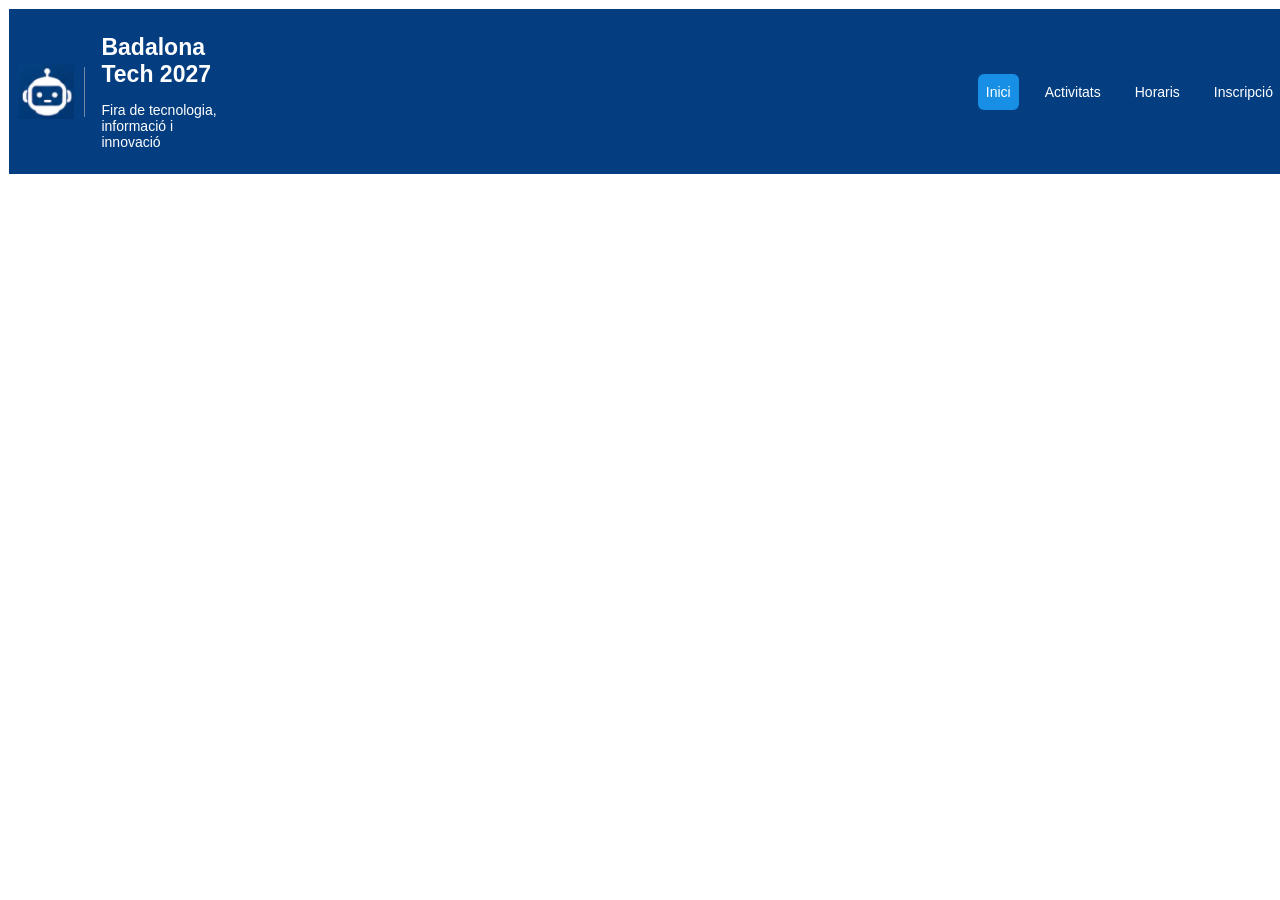
==== activitats.html @ b8750ad2 "first commit" ====
<!DOCTYPE html>
<html lang="es">
<head>
    <meta charset="UTF-8">
    <meta name="viewport" content="width=device-width, initial-scale=1.0">
    <title>Examen - Activitats</title>
    <link rel="stylesheet" href="css/estils.css">
</head>
<body>
    <div class="pag-ent">
        <header class="cabecera">
            <div class="logo">
                <img src="images/logo.png" alt="logo de la pagina">
            </div>
            <div class="linea-der"></div>
            <div class="t-logo">
                <h1>Badalona Tech 2027</h1>
                <p>Fira de tecnologia, informació i innovació</p>
            </div>
            <nav class="menu">
                <a href="index.html" class="btn-inici">Inici</a>
                <a href="#">Activitats</a>
                <a href="horaris.html">Horaris</a>
                <a href="inscripcio.html">Inscripció</a>
            </nav>
        </header>
        <main>

        </main>
        <footer>

        </footer>
    </div>
</body>
</html>
---- css/estils.css ----
body{
font-family: Arial, Helvetica, sans-serif;
}
.pag-ent{
    padding: 1px;
}
.cabecera{
width: 100%;
background-color: #043e80;
display: flex;
align-items: center;
padding: 10px;
}
.logo{
display: flex;
align-items: center;
}
.logo img{
width: 55px;
height: 55px;
}
.linea-der{
height: 50px;
width: 1px;
margin-left: 10px;
margin-right: 16px;
border-right: solid #7188a8 1px;
}
.t-logo{
color: white;
}
h1{
font-size: 23px;
margin-bottom: 1px;
}
.t-logo p{
font-size: 14px;
}
.menu{
display: flex;
align-items: center;
gap: 18px;
margin-left: 60%;
}
.menu a{
text-decoration: none;
color: white;
font-size: 14px;
padding: 10px 8px;
}
.btn-inici{
background-color: #168fe5;
border-radius: 6px;
padding: 10px 15px;
}
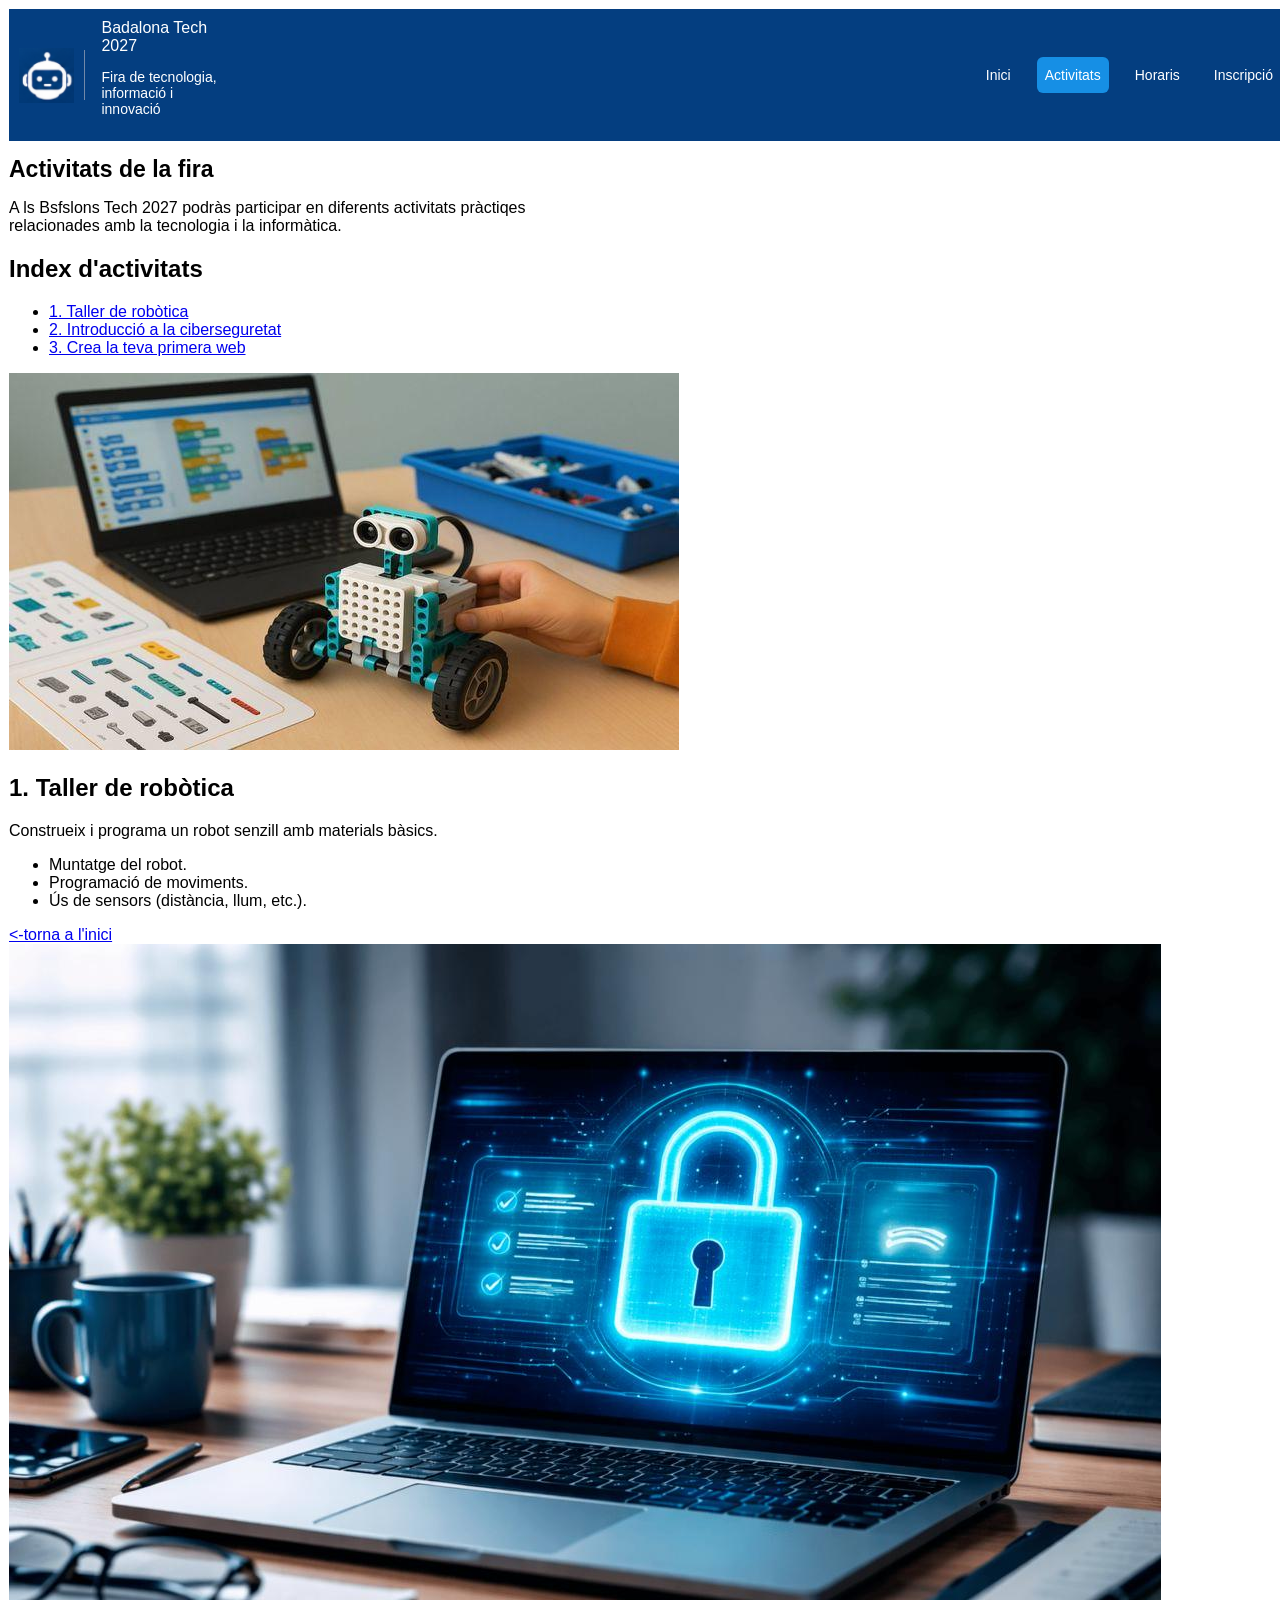
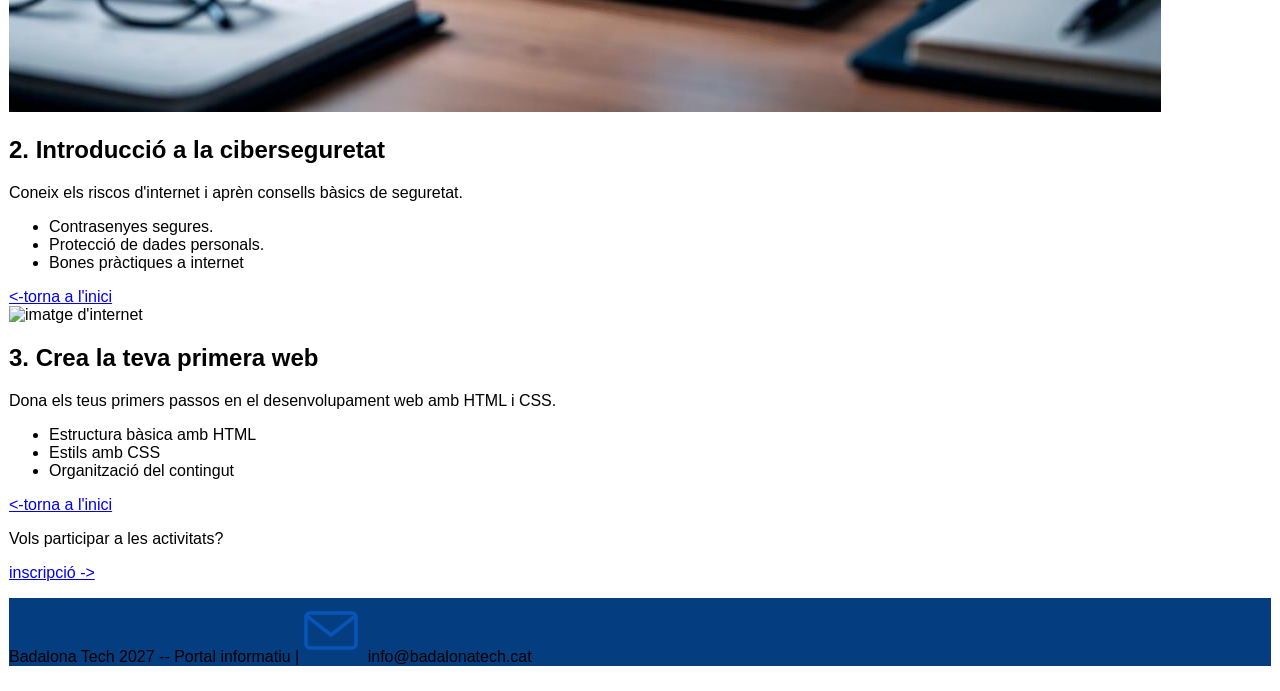
==== commit 8ec3c5a5: "1" ====
--- a/activitats.html
+++ b/activitats.html
@@ -1,5 +1,5 @@
 <!DOCTYPE html>
-<html lang="es">
+<html lang="ca">
 <head>
     <meta charset="UTF-8">
     <meta name="viewport" content="width=device-width, initial-scale=1.0">
@@ -14,21 +14,69 @@
             </div>
             <div class="linea-der"></div>
             <div class="t-logo">
-                <h1>Badalona Tech 2027</h1>
+                <span>Badalona Tech 2027</span>
                 <p>Fira de tecnologia, informació i innovació</p>
             </div>
             <nav class="menu">
-                <a href="index.html" class="btn-inici">Inici</a>
-                <a href="#">Activitats</a>
+                <a href="index.html">Inici</a>
+                <a href="#" class="btn-act">Activitats</a>
                 <a href="horaris.html">Horaris</a>
                 <a href="inscripcio.html">Inscripció</a>
             </nav>
         </header>
         <main>
-
+            <h1>Activitats de la fira</h1>
+            <p>A ls Bsfslons Tech 2027 podràs participar en diferents activitats pràctiqes<br> relacionades amb la tecnologia i la informàtica.</p>
+            <div class="index-act">
+                <h2>Index d'activitats</h2>
+                <ul>
+                    <li><a href="#robotica-act">1. Taller de robòtica</a></li>
+                    <li><a href="#ciberseguretat-act">2. Introducció a la ciberseguretat</a></li>
+                    <li><a href="#primeraweb-act">3. Crea la teva primera web</a></li>
+                </ul>
+            </div>
+            <section id="robotica-act">
+                <img src="images/robotica.jpg" alt="imatge de robot de robotica">
+                <h2>1. Taller de robòtica</h2>
+                <p>Construeix i programa un robot senzill amb materials bàsics.</p>
+                <ul>
+                    <li>Muntatge del robot.</li>
+                    <li>Programació de moviments.</li>
+                    <li>Ús de sensors (distància, llum, etc.).</li>
+                </ul>
+                <a href="index.html"> <-torna a l'inici</a>
+            </section>
+            <section id="ciberseguretat-act">
+                <img src="images/ciberseguretat.jpg" alt="imatge d'un oordinador">
+                <h2>2. Introducció a la ciberseguretat</h2>
+                <p>Coneix els riscos d'internet i aprèn consells bàsics de seguretat.</p>
+                <ul>
+                    <li>Contrasenyes segures.</li>
+                    <li>Protecció de dades personals.</li>
+                    <li>Bones pràctiques a internet</li>
+                </ul>
+                <a href="index.html"> <-torna a l'inici</a>
+            </section>
+            <section id="primeraweb-act">
+                <img src="" alt="imatge d'internet">
+                <h2>3. Crea la teva primera web</h2>
+                <p>Dona els teus primers passos en el desenvolupament web amb HTML i CSS.</p>
+                <ul>
+                    <li>Estructura bàsica amb HTML</li>
+                    <li>Estils amb CSS</li>
+                    <li>Organització del contingut</li>
+                </ul>
+                <a href="index.html"> <-torna a l'inici</a>
+            </section>
+            <div class="act-enlaza-insc">
+                <p>Vols participar a les activitats?</p>
+                <a href="inscripcio.html">inscripció -></a>
+            </div>
         </main>
         <footer>
-
+            <div class="footer-act">
+                <p>Badalona Tech 2027 -- Portal informatiu |<img src="images/correu.svg" alt="imatge correu"> info@badalonatech.cat </p>
+            </div>
         </footer>
     </div>
 </body>
--- a/css/estils.css
+++ b/css/estils.css
@@ -52,4 +52,49 @@
 background-color: #168fe5;
 border-radius: 6px;
 padding: 10px 15px;
+}
+.primer-divindex h2{
+    color: #041a4a;
+}
+.img-fira{
+    justify-content: end;
+}
+.img-fira img{
+    width: 360px;
+    height: 250px;
+    border-radius: 10px;
+}
+.texto-fira{
+    margin: 5%;
+    display: flex;
+    align-items: center;
+    gap: 25px;
+    justify-content: center;
+}
+.btn-act{
+    background-color: #168fe5;
+    border-radius: 6px;
+    padding: 10px 15px;
+}
+.btn-horari{
+    background-color: #168fe5;
+    border-radius: 6px;
+    padding: 10px 15px;
+}
+.btn-insc{
+    background-color: #168fe5;
+    border-radius: 6px;
+    padding: 10px 15px;
+}
+.tabla{
+    border: solid #50a0e6 1px;
+}
+td{
+     border: solid #50a0e6 1px;
+}
+th{
+     border: solid #50a0e6 1px;
+}
+footer{
+    background-color: #043e80;
 }
